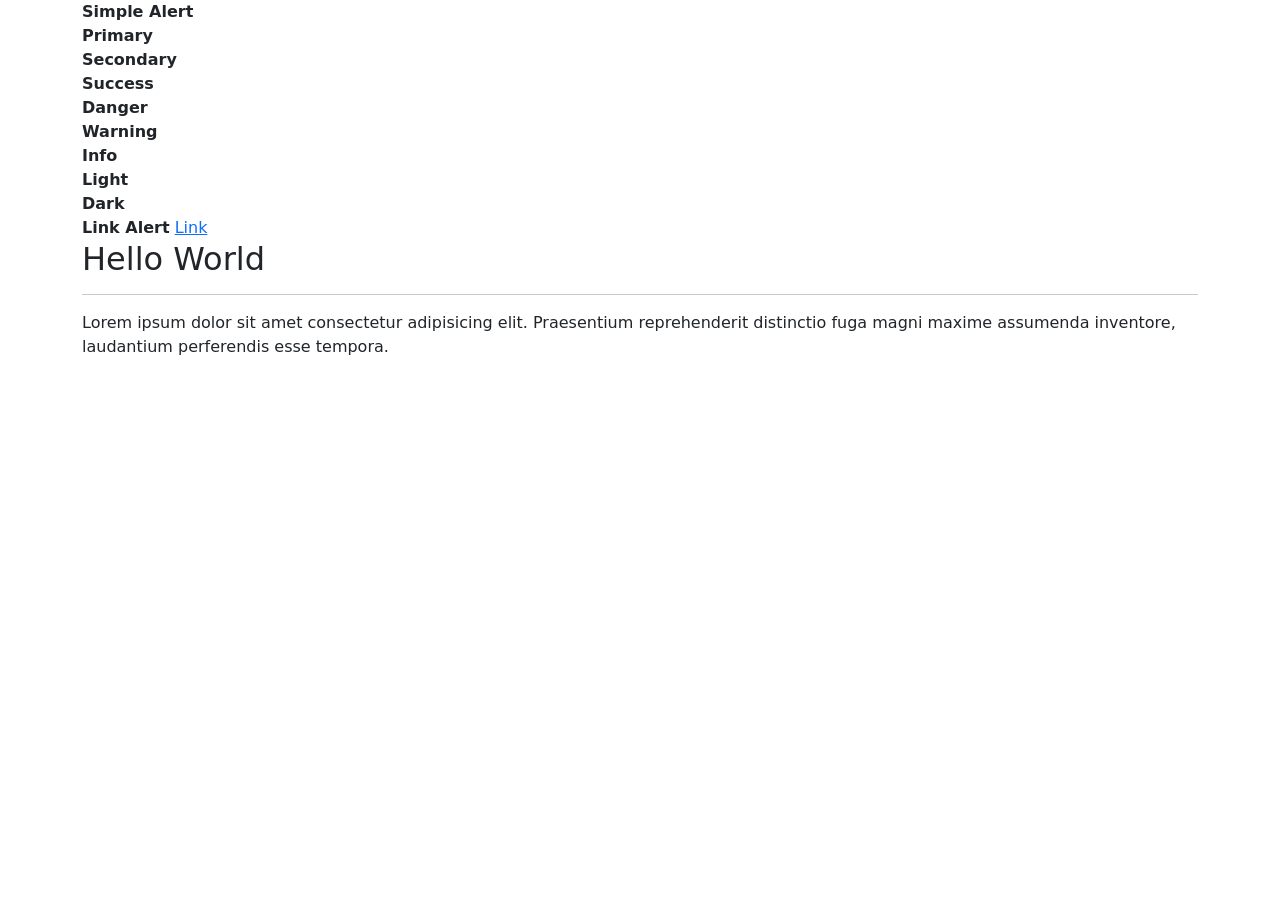
==== 13.Alert.html @ d4eed38a "intiial commit for bootstrap intiial commit for bootstrap" ====
<!DOCTYPE html>
<html lang="en">
<head>
    <meta charset="UTF-8">
    <meta name="viewport" content="width=device-width, initial-scale=1.0">
    <title>Alert</title>
    <link href="https://cdn.jsdelivr.net/npm/bootstrap@5.1.0/dist/css/bootstrap.min.css" rel="stylesheet" integrity="sha384-KyZXEAg3QhqLMpG8r+8fhAXLRk2vvoC2f3B09zVXn8CA5QIVfZOJ3BCsw2P0p/We" crossorigin="anonymous">
    <script src="https://cdn.jsdelivr.net/npm/bootstrap@5.1.0/dist/js/bootstrap.bundle.min.js" integrity="sha384-U1DAWAznBHeqEIlVSCgzq+c9gqGAJn5c/t99JyeKa9xxaYpSvHU5awsuZVVFIhvj" crossorigin="anonymous"></script>
</head>
<body>
    <div class="container">
        <!-- การสร้าง Alert -->
        <div>
            <strong>Simple Alert</strong>
        </div>

        <!-- กำหนดสีของ Alert -->
        <div>
            <strong>Primary</strong>
        </div>
        <div>
            <strong>Secondary</strong>
        </div>
        <div>
            <strong>Success</strong>
        </div>
        <div>
            <strong>Danger</strong>
        </div>
        <div>
            <strong>Warning</strong>
        </div>
        <div>
            <strong>Info</strong>
        </div>
        <div>
            <strong>Light</strong>
        </div>
        <div>
            <strong>Dark</strong>
        </div>

        <!-- Link Alert -->
        <div>
            <strong>Link Alert</strong>
            <a href="#">Link</a>
        </div>

        <!-- การปิด Alert -->
        <div>            
            <h2>Hello World</h2>
            <hr>
            <p>Lorem ipsum dolor sit amet consectetur adipisicing elit. Praesentium reprehenderit distinctio fuga magni maxime assumenda inventore, laudantium perferendis esse tempora.</p>
        </div>
    </div>
</body>
</html>
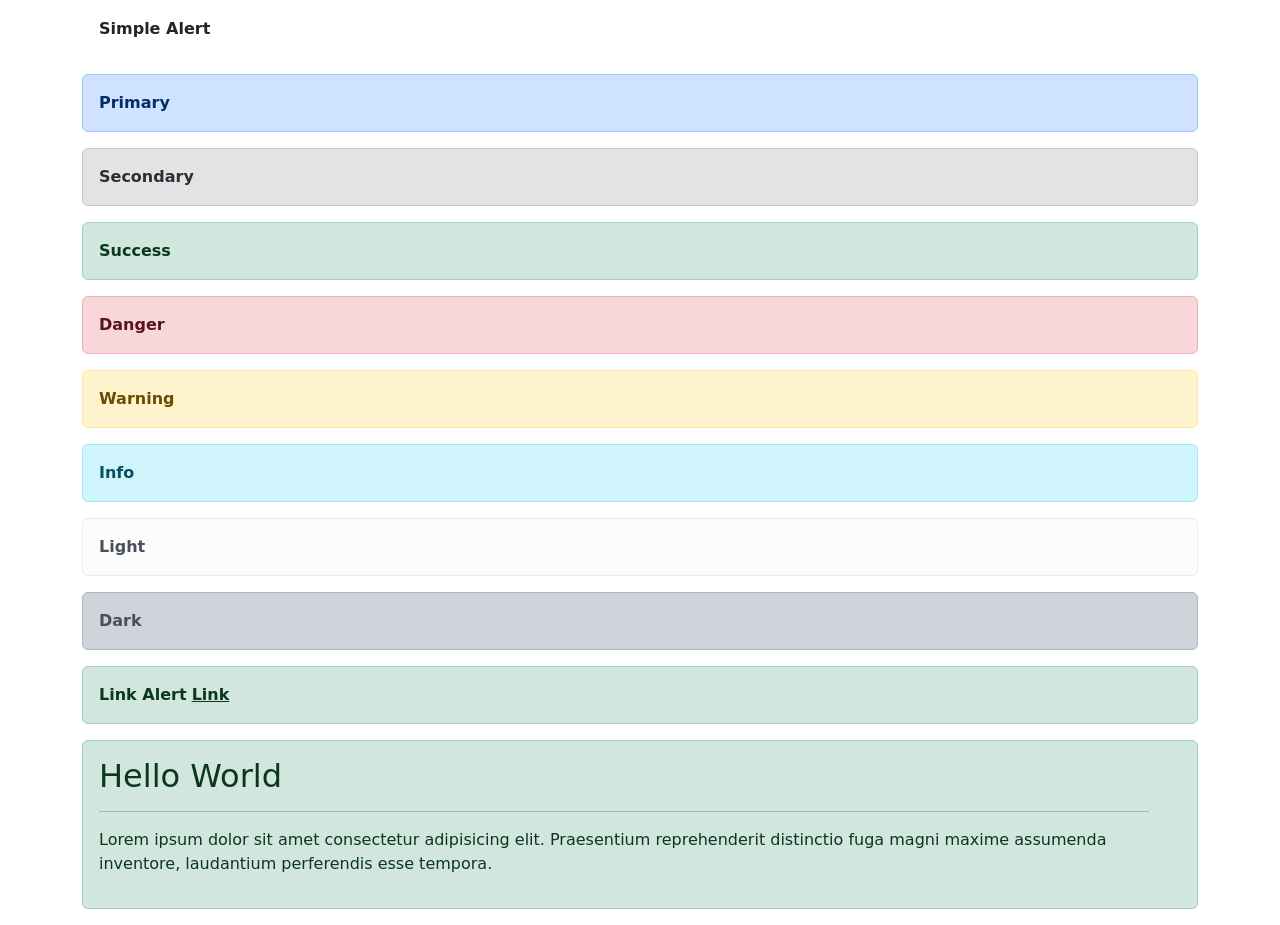
==== commit 7d243b8b: "work Bootstrap1" ====
--- a/13.Alert.html
+++ b/13.Alert.html
@@ -10,45 +10,45 @@
 <body>
     <div class="container">
         <!-- การสร้าง Alert -->
-        <div>
+        <div class="alert">
             <strong>Simple Alert</strong>
         </div>
 
         <!-- กำหนดสีของ Alert -->
-        <div>
+        <div class="alert alert-primary">
             <strong>Primary</strong>
         </div>
-        <div>
+        <div class="alert alert-secondary">
             <strong>Secondary</strong>
         </div>
-        <div>
+        <div class="alert alert-success">
             <strong>Success</strong>
         </div>
-        <div>
+        <div class="alert alert-danger">
             <strong>Danger</strong>
         </div>
-        <div>
+        <div class="alert alert-warning">
             <strong>Warning</strong>
         </div>
-        <div>
+        <div class="alert alert-info">
             <strong>Info</strong>
         </div>
-        <div>
+        <div class="alert alert-light">
             <strong>Light</strong>
         </div>
-        <div>
+        <div class="alert alert-dark">
             <strong>Dark</strong>
         </div>
 
         <!-- Link Alert -->
-        <div>
+        <div class="alert alert-success">
             <strong>Link Alert</strong>
-            <a href="#">Link</a>
+            <a href="#" class="alert-link">Link</a>
         </div>
 
         <!-- การปิด Alert -->
-        <div>            
-            <h2>Hello World</h2>
+        <div class="alert alert-success alert-dismissible">            
+            <h2 class="alert-heading">Hello World</h2>
             <hr>
             <p>Lorem ipsum dolor sit amet consectetur adipisicing elit. Praesentium reprehenderit distinctio fuga magni maxime assumenda inventore, laudantium perferendis esse tempora.</p>
         </div>
